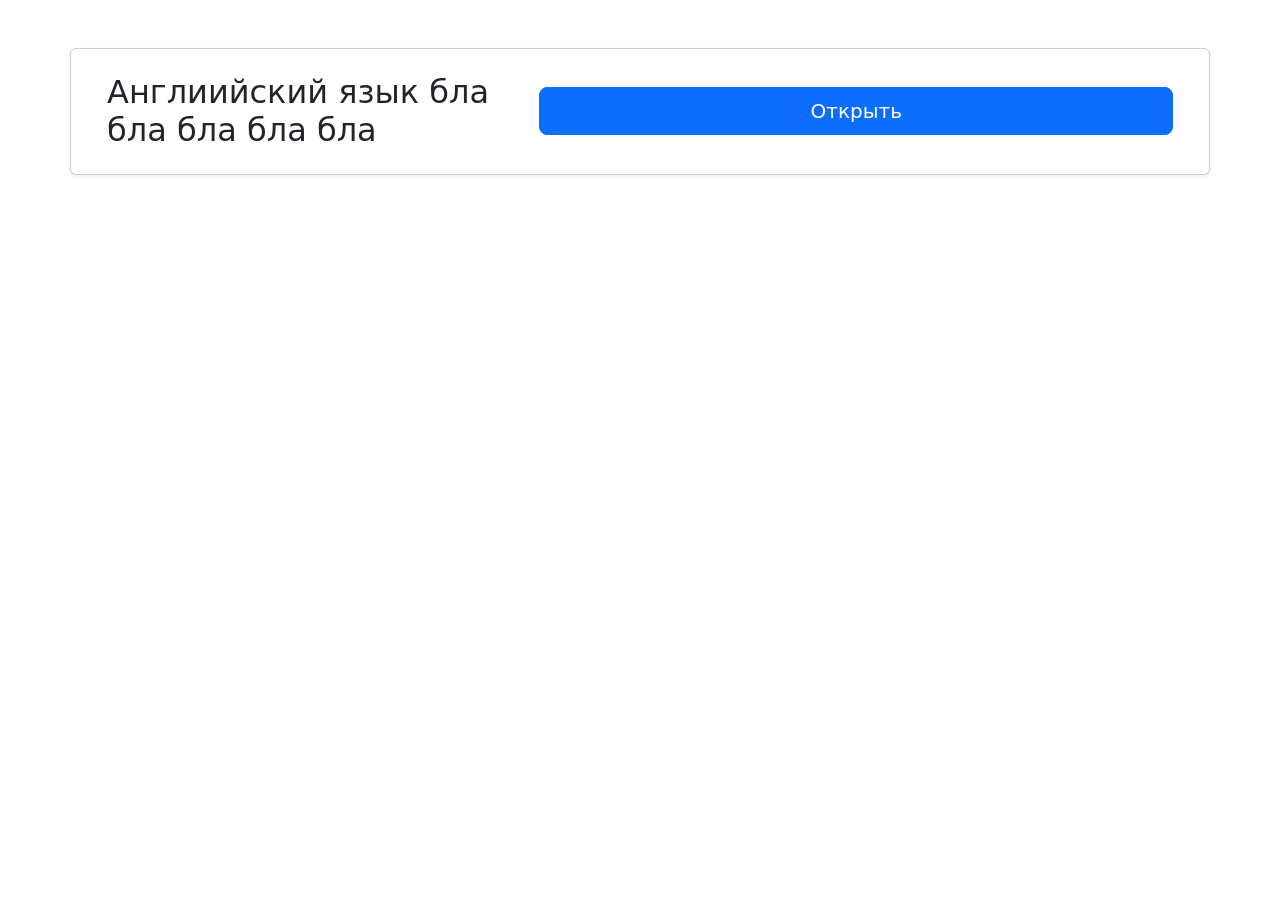
==== eventList.html @ a9d11802 "Добавил страницу регистрации спикера, списка мероприятий" ====
<!DOCTYPE html>
<html>
    <head>
        <title>Список ваших мероприятий</title>

        <link href="https://cdn.jsdelivr.net/npm/bootstrap@5.3.2/dist/css/bootstrap.min.css" rel="stylesheet">
    </head>
    <body class="container mt-5">
        <div class="row justify-content-center">
            <div class="card shadow-sm mb-5">
                <div class="card-body p-4 d-flex justify-content-between align-items-center">
                    <h2 class="card-title mb-0">Англиийский язык бла бла бла бла бла</h2>
                    <button type="button" class="btn btn-primary btn-lg w-100 ms-5">Открыть</button>
                </div>
            </div>
        </div>
    </body>
</html>
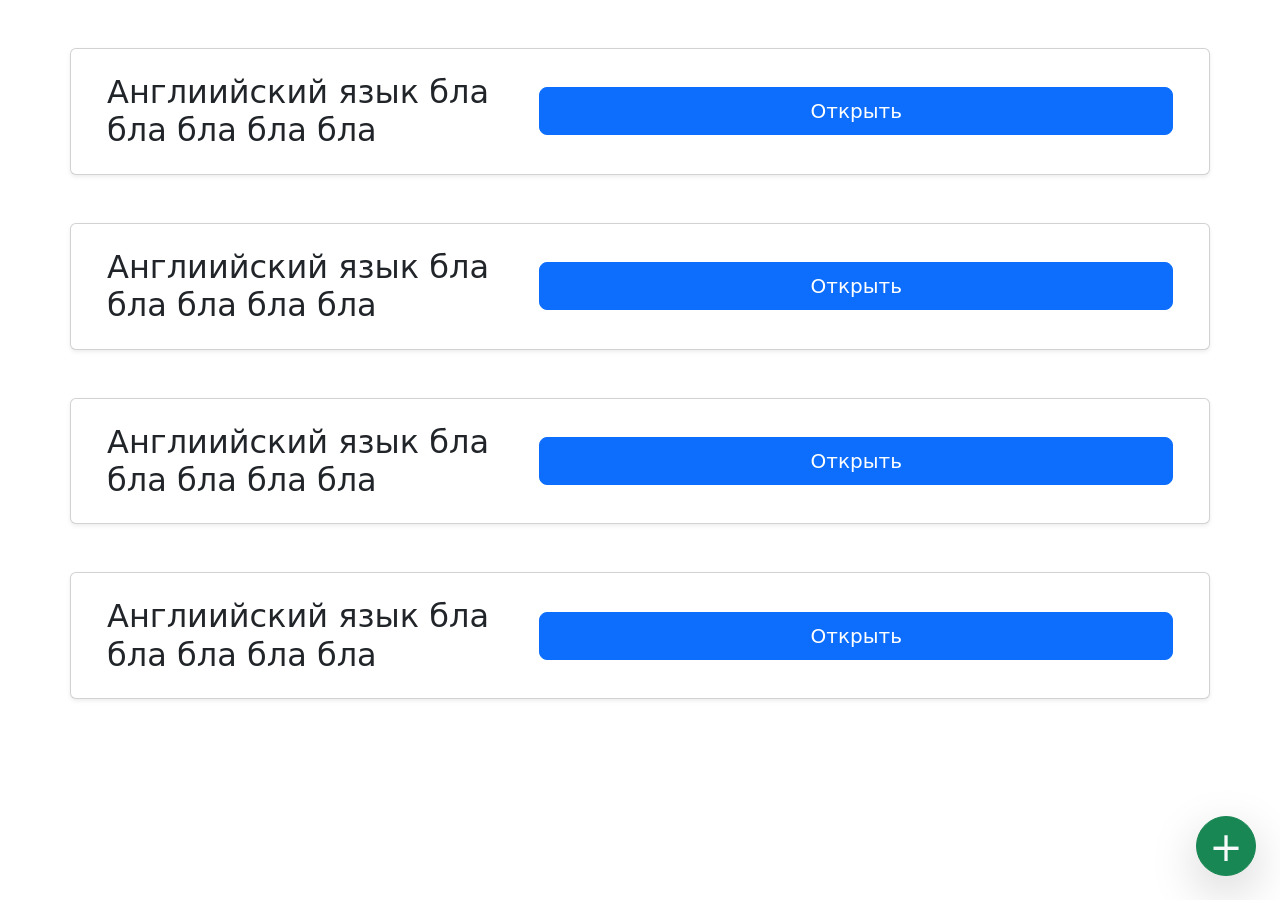
==== commit 042e4c7f: "добавил кнопку создания мероприятия, отредачил окно регистрации" ====
--- a/eventList.html
+++ b/eventList.html
@@ -13,6 +13,61 @@
                     <button type="button" class="btn btn-primary btn-lg w-100 ms-5">Открыть</button>
                 </div>
             </div>
+            <div class="card shadow-sm mb-5">
+                <div class="card-body p-4 d-flex justify-content-between align-items-center">
+                    <h2 class="card-title mb-0">Англиийский язык бла бла бла бла бла</h2>
+                    <button type="button" class="btn btn-primary btn-lg w-100 ms-5">Открыть</button>
+                </div>
+            </div>
+            <div class="card shadow-sm mb-5">
+                <div class="card-body p-4 d-flex justify-content-between align-items-center">
+                    <h2 class="card-title mb-0">Англиийский язык бла бла бла бла бла</h2>
+                    <button type="button" class="btn btn-primary btn-lg w-100 ms-5">Открыть</button>
+                </div>
+            </div>
+            <div class="card shadow-sm mb-5">
+                <div class="card-body p-4 d-flex justify-content-between align-items-center">
+                    <h2 class="card-title mb-0">Англиийский язык бла бла бла бла бла</h2>
+                    <button type="button" class="btn btn-primary btn-lg w-100 ms-5">Открыть</button>
+                </div>
+            </div>
         </div>
+
+        <button type="button" class="btn btn-success rounded-circle position-fixed bottom-0 end-0 m-4 shadow-lg" data-bs-toggle="modal" data-bs-target="#newEventModal" style="width: 60px; height: 60px;">
+            <div class="d-flex justify-content-center align-items-center">
+                <h1 class="mb-0 text-light">+</h1>
+            </div>
+        </button>
+        
+        <div class="modal fade" id="newEventModal" tabindex="-1" aria-hidden="true">
+            <div class="modal-dialog">
+                <div class="modal-content">
+                    <div class="modal-header">
+                        <h5 class="modal-title" id="exampleModalLabel">Новое мероприятие</h5>
+                        <button type="button" class="btn-close" data-bs-dismiss="modal" aria-label="Закрыть"></button>
+                    </div>
+                    
+                    <div class="modal-body">
+                        <form>
+                            <div class="mb-3">
+                                <label for="eventName" class="form-label">Название мероприятия</label>
+                                <input type="text" class="form-control" id="eventName" placeholder="Например: Лекция по физике">
+                            </div>
+                        </form>
+                    </div>
+                    
+                    <div class="modal-footer">
+                        <button type="button" class="btn btn-secondary" data-bs-dismiss="modal">Отмена</button>
+                        <button type="button" class="btn btn-primary">Сохранить</button>
+                    </div>
+                    
+                </div>
+            </div>
+        </div>
+    
+
+
+
+        <script src="https://cdn.jsdelivr.net/npm/bootstrap@5.3.2/dist/js/bootstrap.bundle.min.js"></script>
     </body>
 </html>
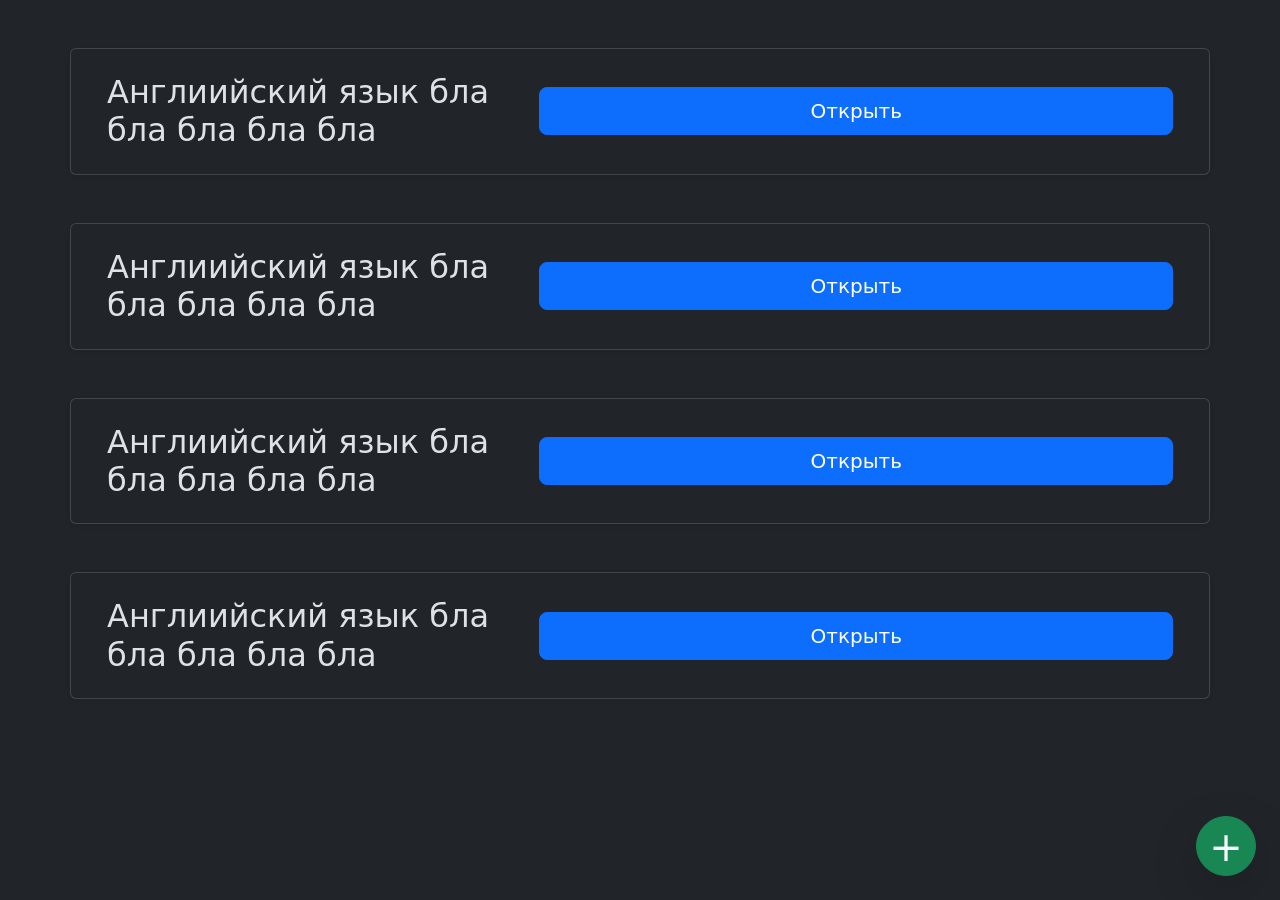
==== commit 8ca08824: "Тёмная тема" ====
--- a/eventList.html
+++ b/eventList.html
@@ -1,5 +1,5 @@
 <!DOCTYPE html>
-<html>
+<html data-bs-theme="dark">
     <head>
         <title>Список ваших мероприятий</title>
 
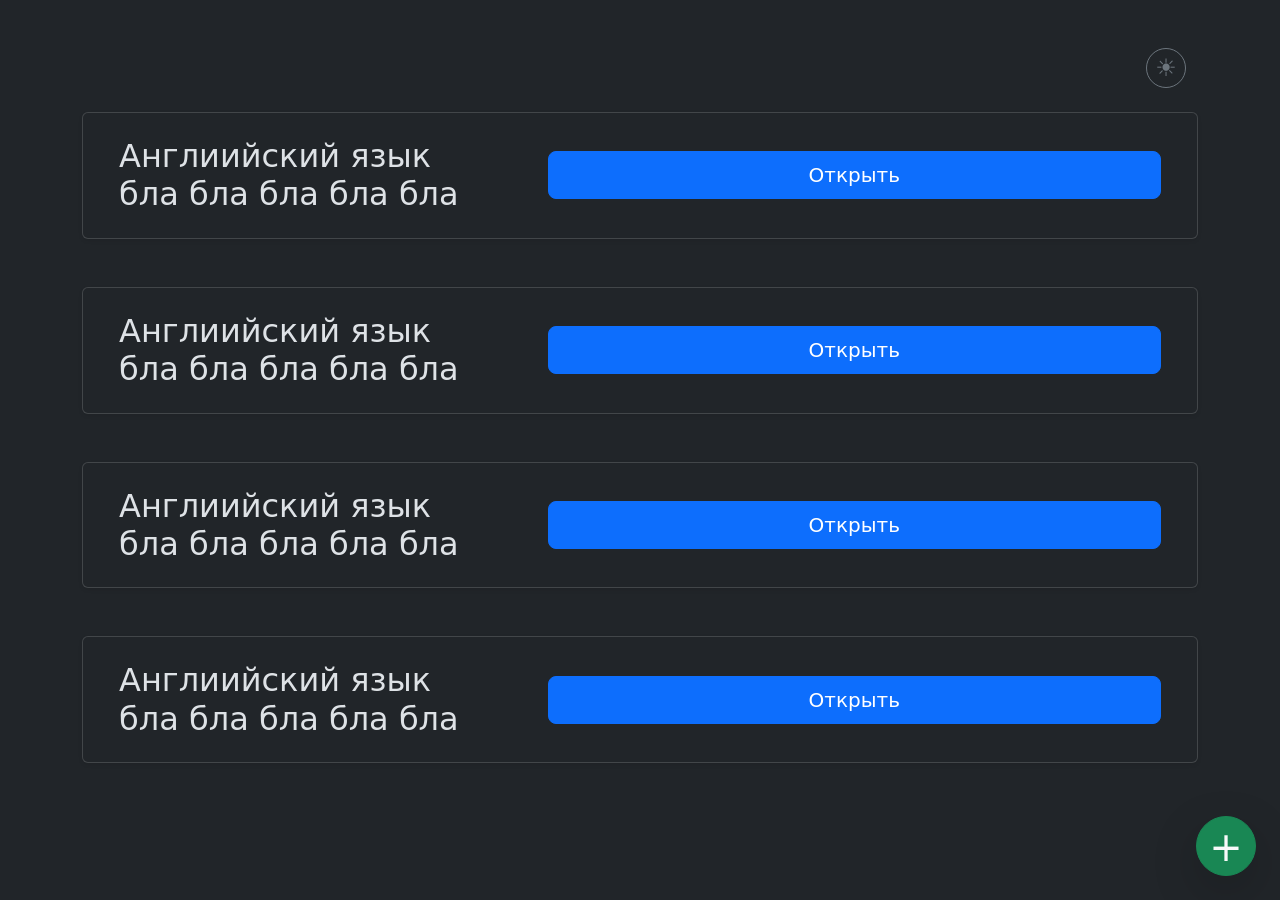
==== commit c7021b1c: "cvhcf" ====
--- a/eventList.html
+++ b/eventList.html
@@ -6,6 +6,19 @@
         <link href="https://cdn.jsdelivr.net/npm/bootstrap@5.3.2/dist/css/bootstrap.min.css" rel="stylesheet">
     </head>
     <body class="container mt-5">
+        <div class="container"
+        <nav class="navbar navbar-expand-lg bg-dark navbar-dark sticky-top shadow-sm">
+            <div class="d-flex justify-content-end mb-4">
+            <button class="btn btn-outline-secondary rounded-circle d-flex justify-content-center align-items-center" 
+                style="width: 40px; height: 40px;" 
+                onclick="toggleTheme()" 
+                title="Переключить тему">
+                <span line-height="1" id="theme-icon" style="line-height: 1; font-size: 150%;">☀️</span>
+            </button>
+            </div>
+        </nav>
+        
+        
         <div class="row justify-content-center">
             <div class="card shadow-sm mb-5">
                 <div class="card-body p-4 d-flex justify-content-between align-items-center">
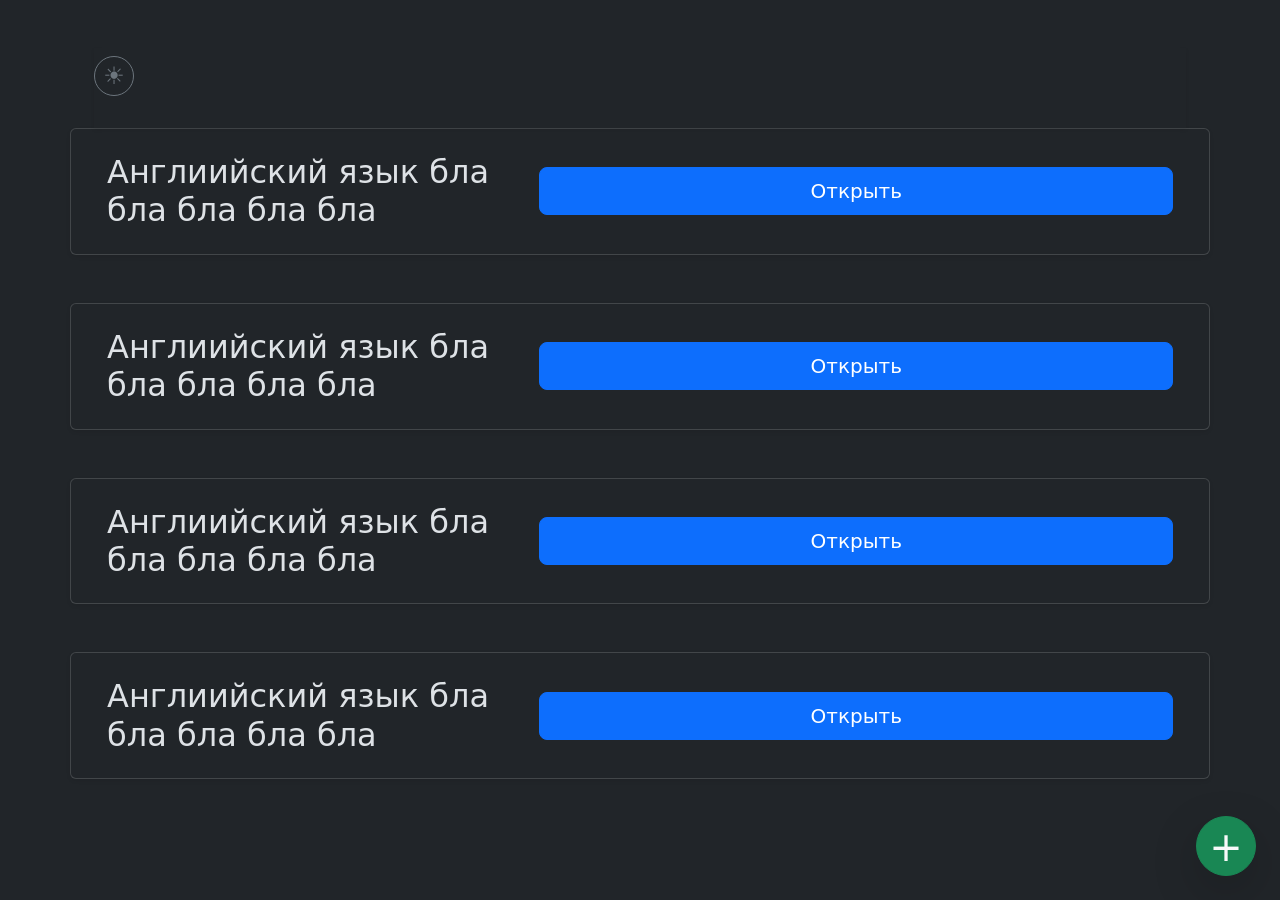
==== commit d9b6f361: "." ====
--- a/eventList.html
+++ b/eventList.html
@@ -6,8 +6,8 @@
         <link href="https://cdn.jsdelivr.net/npm/bootstrap@5.3.2/dist/css/bootstrap.min.css" rel="stylesheet">
     </head>
     <body class="container mt-5">
-        <div class="container"
-        <nav class="navbar navbar-expand-lg bg-dark navbar-dark sticky-top shadow-sm">
+        <div class="container">
+            <nav class="navbar navbar-expand-lg bg-dark navbar-dark sticky-top shadow-sm">
             <div class="d-flex justify-content-end mb-4">
             <button class="btn btn-outline-secondary rounded-circle d-flex justify-content-center align-items-center" 
                 style="width: 40px; height: 40px;" 
@@ -17,6 +17,8 @@
             </button>
             </div>
         </nav>
+        
+        </div>
         
         
         <div class="row justify-content-center">
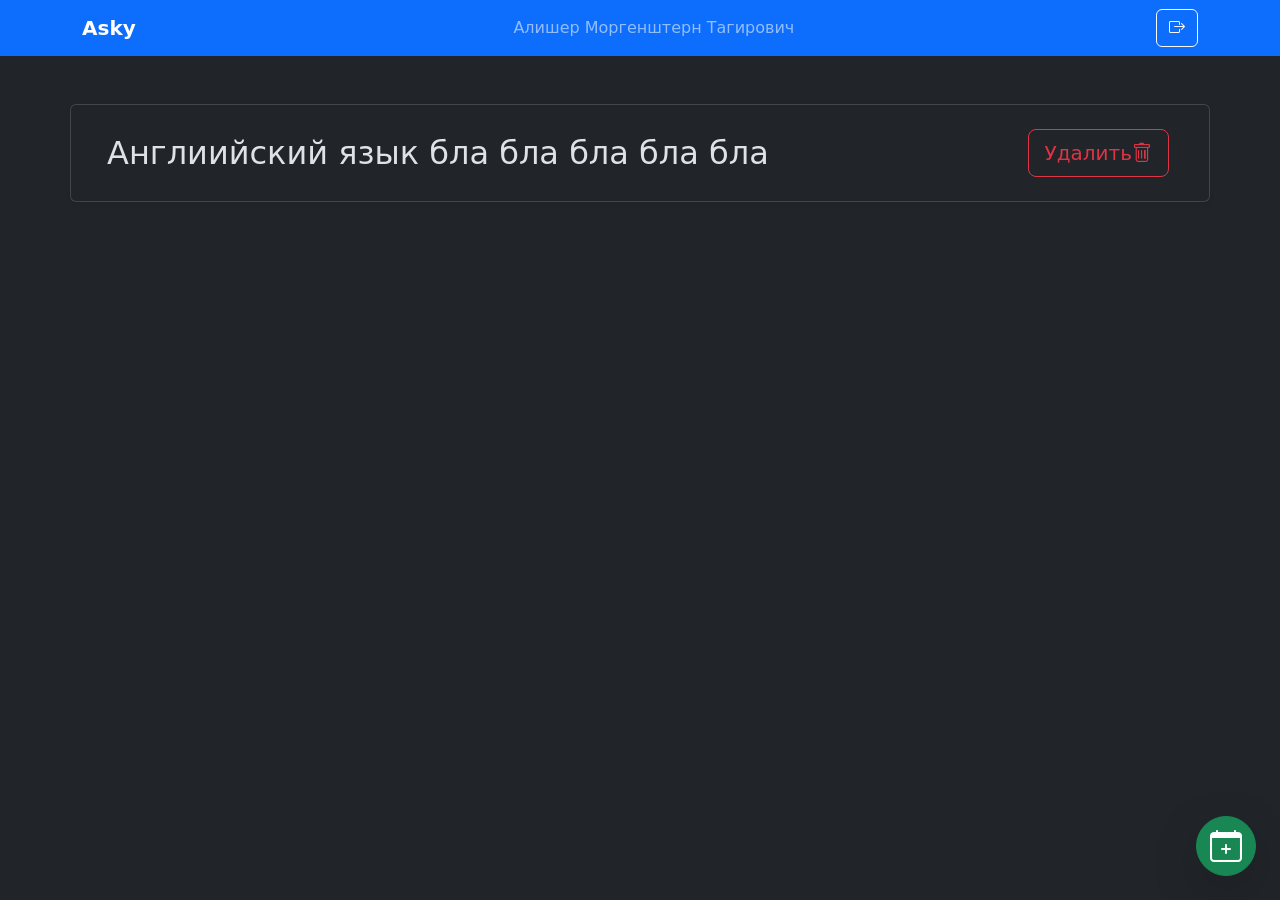
==== commit c3a109f5: "добавил navbar, убрал кнопку переключения темы" ====
--- a/eventList.html
+++ b/eventList.html
@@ -4,82 +4,70 @@
         <title>Список ваших мероприятий</title>
 
         <link href="https://cdn.jsdelivr.net/npm/bootstrap@5.3.2/dist/css/bootstrap.min.css" rel="stylesheet">
+        <link rel="stylesheet" href="https://cdn.jsdelivr.net/npm/bootstrap-icons@1.11.3/font/bootstrap-icons.min.css">
+        <link rel="stylesheet" href="cards.css">
     </head>
-    <body class="container mt-5">
-        <div class="container">
-            <nav class="navbar navbar-expand-lg bg-dark navbar-dark sticky-top shadow-sm">
-            <div class="d-flex justify-content-end mb-4">
-            <button class="btn btn-outline-secondary rounded-circle d-flex justify-content-center align-items-center" 
-                style="width: 40px; height: 40px;" 
-                onclick="toggleTheme()" 
-                title="Переключить тему">
-                <span line-height="1" id="theme-icon" style="line-height: 1; font-size: 150%;">☀️</span>
+    <body >
+
+        <nav class="navbar navbar-expand-lg navbar-dark bg-primary">
+        
+        <div class="container"> 
+            <a class="navbar-brand" href="#" style="font-weight: bold;">Asky</a>
+            <span class="navbar-text">Алишер Моргенштерн Тагирович</span>
+            <button class="btn btn-outline-light">
+                <i class="bi bi-box-arrow-right"></i>
             </button>
-            </div>
+        </div>
+        
         </nav>
         
-        </div>
-        
-        
-        <div class="row justify-content-center">
-            <div class="card shadow-sm mb-5">
-                <div class="card-body p-4 d-flex justify-content-between align-items-center">
-                    <h2 class="card-title mb-0">Англиийский язык бла бла бла бла бла</h2>
-                    <button type="button" class="btn btn-primary btn-lg w-100 ms-5">Открыть</button>
+        <div class="container">
+            <div class="row justify-content-center">
+                <div class="card shadow-sm mt-5 card-hover-bg" style="cursor: pointer;">
+                    <a href="/lesson/physics" class="stretched-link text-decoration-none"></a>
+                    <div class="card-body p-4 d-flex justify-content-between align-items-center">
+                        <h2 class="card-title mb-0">Англиийский язык бла бла бла бла бла</h2>
+                        <button type="button" class="btn btn-outline-danger btn-lg ms-5 me-1 position-relative z-1" >
+                            <div class="d-flex justify-content-between">
+                                Удалить<i class="bi bi-trash"></i>
+                            </div>
+                        </button>
+                    </div>
                 </div>
             </div>
-            <div class="card shadow-sm mb-5">
-                <div class="card-body p-4 d-flex justify-content-between align-items-center">
-                    <h2 class="card-title mb-0">Англиийский язык бла бла бла бла бла</h2>
-                    <button type="button" class="btn btn-primary btn-lg w-100 ms-5">Открыть</button>
+
+            <button type="button" class="btn btn-success rounded-circle position-fixed bottom-0 end-0 m-4 shadow-lg" data-bs-toggle="modal" data-bs-target="#newEventModal" style="width: 60px; height: 60px;">
+                <div class="d-flex justify-content-center align-items-center">
+                    <i class="bi bi-calendar-plus fs-2"></i>
                 </div>
-            </div>
-            <div class="card shadow-sm mb-5">
-                <div class="card-body p-4 d-flex justify-content-between align-items-center">
-                    <h2 class="card-title mb-0">Англиийский язык бла бла бла бла бла</h2>
-                    <button type="button" class="btn btn-primary btn-lg w-100 ms-5">Открыть</button>
-                </div>
-            </div>
-            <div class="card shadow-sm mb-5">
-                <div class="card-body p-4 d-flex justify-content-between align-items-center">
-                    <h2 class="card-title mb-0">Англиийский язык бла бла бла бла бла</h2>
-                    <button type="button" class="btn btn-primary btn-lg w-100 ms-5">Открыть</button>
+            </button>
+            
+            <div class="modal fade" id="newEventModal" tabindex="-1" aria-hidden="true">
+                <div class="modal-dialog">
+                    <div class="modal-content">
+                        <div class="modal-header">
+                            <h5 class="modal-title" id="exampleModalLabel">Новое мероприятие</h5>
+                            <button type="button" class="btn-close" data-bs-dismiss="modal" aria-label="Закрыть"></button>
+                        </div>
+                        
+                        <div class="modal-body">
+                            <form>
+                                <div class="mb-3">
+                                    <label for="eventName" class="form-label">Название мероприятия</label>
+                                    <input type="text" class="form-control" id="eventName" placeholder="Например: Лекция по физике">
+                                </div>
+                            </form>
+                        </div>
+                        
+                        <div class="modal-footer">
+                            <button type="button" class="btn btn-secondary" data-bs-dismiss="modal">Отмена</button>
+                            <button type="button" class="btn btn-primary">Сохранить</button>
+                        </div>
+                        
+                    </div>
                 </div>
             </div>
         </div>
-
-        <button type="button" class="btn btn-success rounded-circle position-fixed bottom-0 end-0 m-4 shadow-lg" data-bs-toggle="modal" data-bs-target="#newEventModal" style="width: 60px; height: 60px;">
-            <div class="d-flex justify-content-center align-items-center">
-                <h1 class="mb-0 text-light">+</h1>
-            </div>
-        </button>
-        
-        <div class="modal fade" id="newEventModal" tabindex="-1" aria-hidden="true">
-            <div class="modal-dialog">
-                <div class="modal-content">
-                    <div class="modal-header">
-                        <h5 class="modal-title" id="exampleModalLabel">Новое мероприятие</h5>
-                        <button type="button" class="btn-close" data-bs-dismiss="modal" aria-label="Закрыть"></button>
-                    </div>
-                    
-                    <div class="modal-body">
-                        <form>
-                            <div class="mb-3">
-                                <label for="eventName" class="form-label">Название мероприятия</label>
-                                <input type="text" class="form-control" id="eventName" placeholder="Например: Лекция по физике">
-                            </div>
-                        </form>
-                    </div>
-                    
-                    <div class="modal-footer">
-                        <button type="button" class="btn btn-secondary" data-bs-dismiss="modal">Отмена</button>
-                        <button type="button" class="btn btn-primary">Сохранить</button>
-                    </div>
-                    
-                </div>
-            </div>
-        </div>
-    
 
 
 
--- a/cards.css
+++ b/cards.css
@@ -0,0 +1,8 @@
+.card-hover-bg {
+    transition: background-color 0.2s ease-in-out, transform 0.2s ease-in-out;
+}
+
+.card-hover-bg:hover {
+    background-color: #003f97;
+    transform: translateY(-2px);
+}
